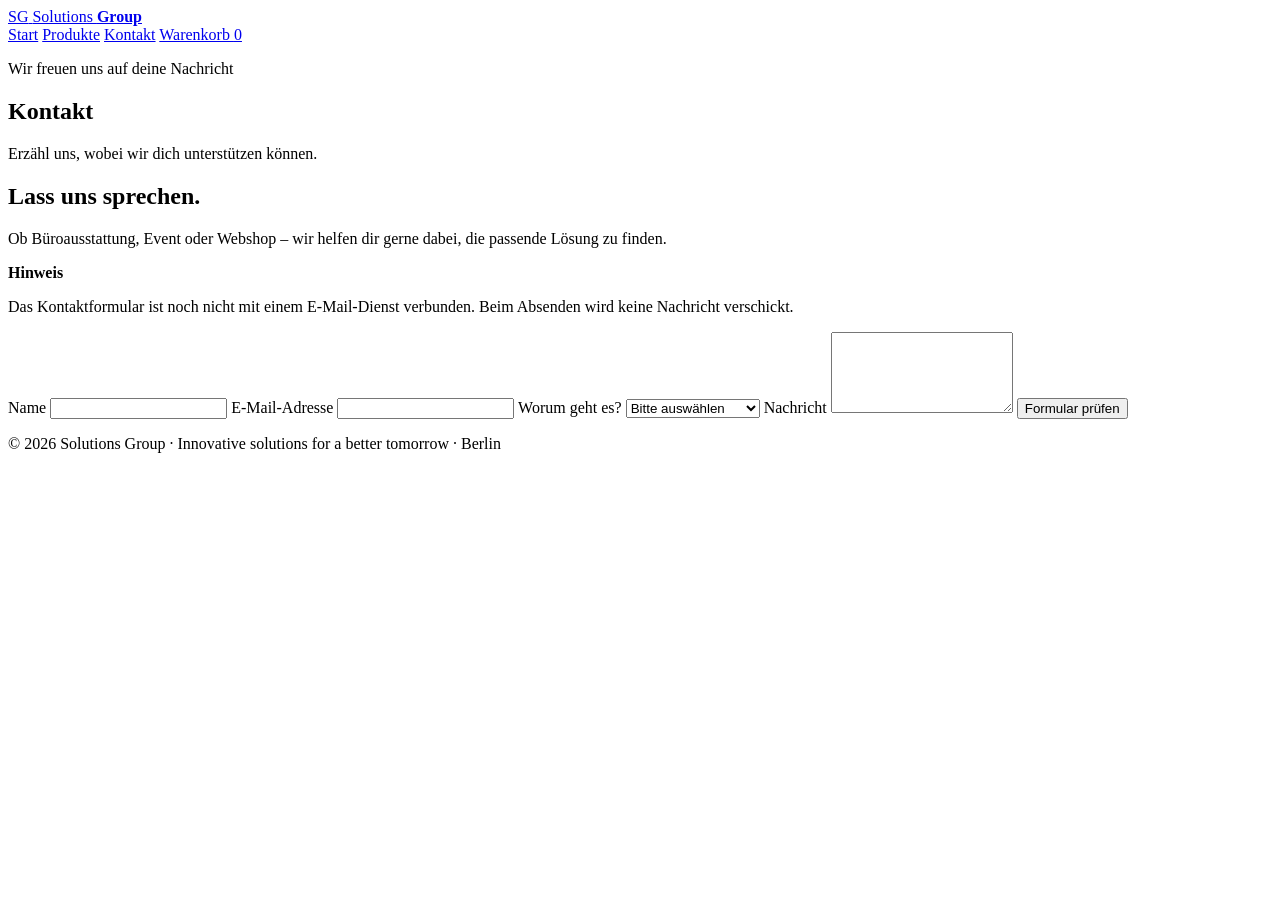
==== kontakt.html @ dd3d1348 "Add Solutions Group website pages" ====
<!doctype html>
<html lang="de">
  <head>
    <meta charset="utf-8">
    <meta name="viewport" content="width=device-width, initial-scale=1">
    <meta name="description" content="Nimm Kontakt mit der Solutions Group auf.">
    <title>Kontakt – Solutions Group</title>
    <link rel="stylesheet" href="css/style.css">
    <script src="js/script.js" defer></script>
  </head>
  <body>
    <header class="site-header">
      <div class="nav">
        <a class="brand" href="index.html" aria-label="Solutions Group – Startseite">
          <span class="brand-mark" aria-hidden="true">SG</span>
          <span>Solutions <strong>Group</strong></span>
        </a>
        <nav aria-label="Hauptnavigation">
          <a href="index.html">Start</a>
          <a href="produkte.html">Produkte</a>
          <a aria-current="page" href="kontakt.html">Kontakt</a>
          <a class="cart-link" href="produkte.html#warenkorb">Warenkorb <span class="cart-badge" data-cart-count>0</span></a>
        </nav>
      </div>
    </header>

    <main>
      <section class="page-hero">
        <p class="eyebrow">Wir freuen uns auf deine Nachricht</p>
        <h1>Kontakt</h1>
        <p>Erzähl uns, wobei wir dich unterstützen können.</p>
      </section>

      <section class="section container contact-layout">
        <div>
          <h2>Lass uns sprechen.</h2>
          <p>Ob Büroausstattung, Event oder Webshop – wir helfen dir gerne dabei, die passende Lösung zu finden.</p>
          <div class="contact-note">
            <strong>Hinweis</strong>
            <p>Das Kontaktformular ist noch nicht mit einem E-Mail-Dienst verbunden. Beim Absenden wird keine Nachricht verschickt.</p>
          </div>
        </div>
        <form class="contact-form" id="kontaktForm">
          <label for="name">Name</label>
          <input id="name" name="name" autocomplete="name" required>

          <label for="email">E-Mail-Adresse</label>
          <input id="email" name="email" type="email" autocomplete="email" required>

          <label for="topic">Worum geht es?</label>
          <select id="topic" name="topic" required>
            <option value="">Bitte auswählen</option>
            <option>Büromöbel</option>
            <option>Eventmanagement</option>
            <option>Webshop</option>
            <option>Sonstiges</option>
          </select>

          <label for="message">Nachricht</label>
          <textarea id="message" name="message" rows="5" required></textarea>

          <button class="button" type="submit">Formular prüfen</button>
          <p class="form-status" id="formStatus" role="status" aria-live="polite"></p>
        </form>
      </section>
    </main>

    <footer class="site-footer">
      <p>© <span data-year>2026</span> Solutions Group · Innovative solutions for a better tomorrow · Berlin</p>
    </footer>
  </body>
</html>
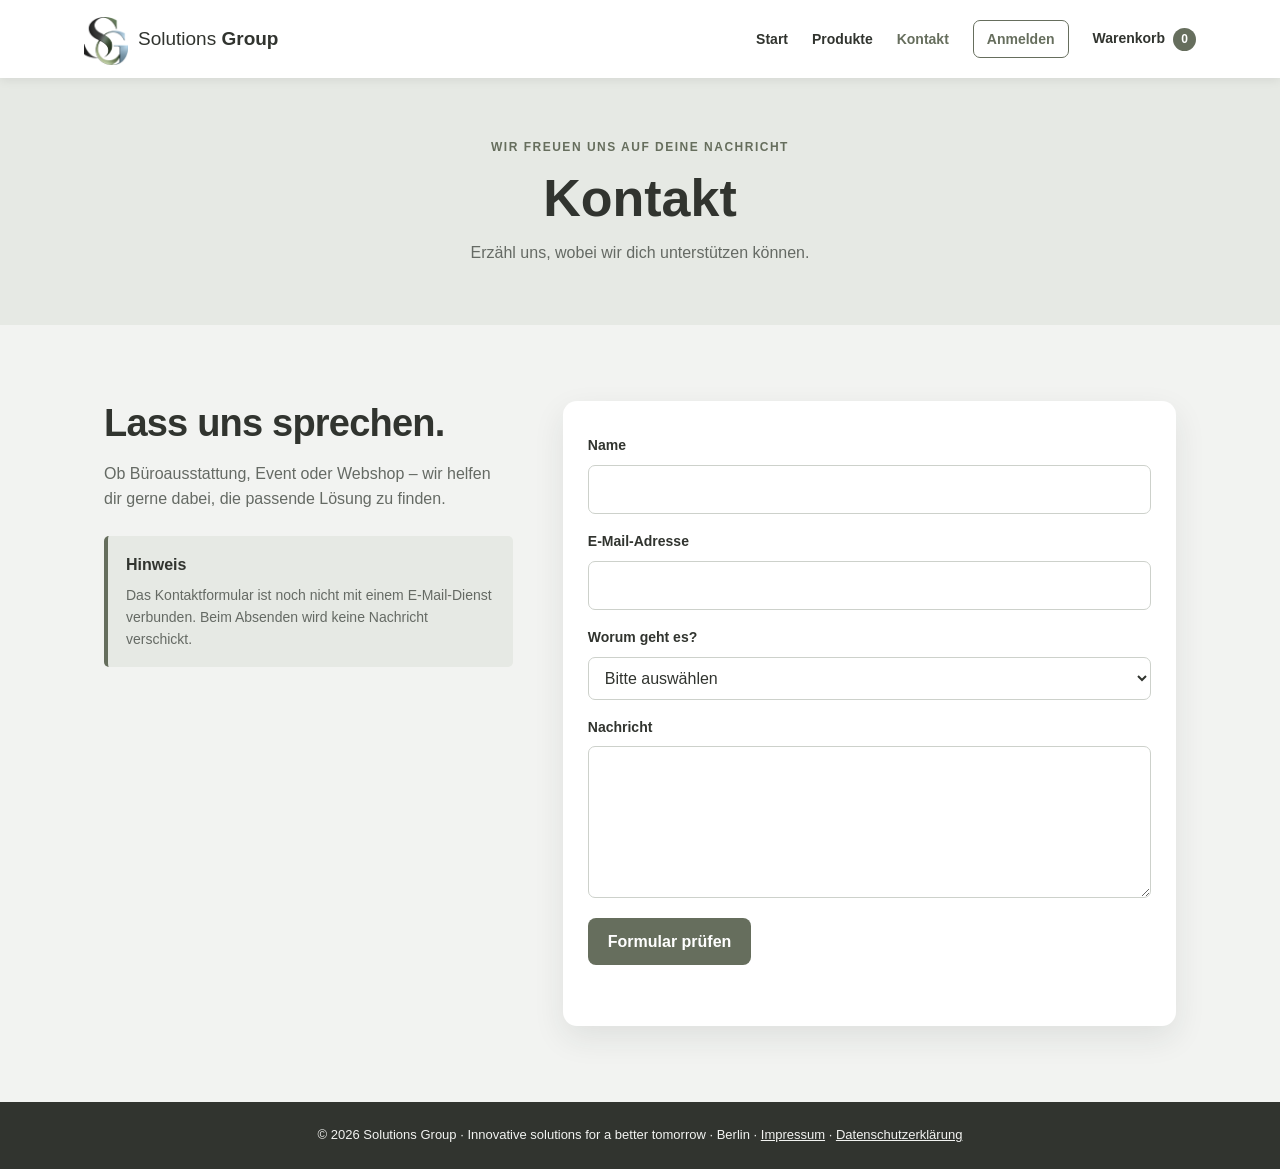
==== commit adf56e44: "Übernehme unveränderten Stand aus die-Testseite-Ferdi-main ZIP" ====
--- a/kontakt.html
+++ b/kontakt.html
@@ -12,13 +12,14 @@
     <header class="site-header">
       <div class="nav">
         <a class="brand" href="index.html" aria-label="Solutions Group – Startseite">
-          <span class="brand-mark" aria-hidden="true">SG</span>
+          <span class="brand-mark" aria-hidden="true"><img src="images/logo.png" alt="" width="44" height="44"></span>
           <span>Solutions <strong>Group</strong></span>
         </a>
         <nav aria-label="Hauptnavigation">
           <a href="index.html">Start</a>
           <a href="produkte.html">Produkte</a>
           <a aria-current="page" href="kontakt.html">Kontakt</a>
+          <a class="nav-auth-link" data-auth-action href="login.html">Anmelden</a>
           <a class="cart-link" href="produkte.html#warenkorb">Warenkorb <span class="cart-badge" data-cart-count>0</span></a>
         </nav>
       </div>
@@ -66,7 +67,7 @@
     </main>
 
     <footer class="site-footer">
-      <p>© <span data-year>2026</span> Solutions Group · Innovative solutions for a better tomorrow · Berlin</p>
+      <p>© <span data-year>2026</span> Solutions Group · Innovative solutions for a better tomorrow · Berlin · <a href="impressum.html">Impressum</a> · <a href="datenschutzerklarung.html">Datenschutzerklärung</a></p>
     </footer>
   </body>
 </html>
--- a/css/style.css
+++ b/css/style.css
@@ -0,0 +1,758 @@
+:root {
+  color-scheme: light;
+  --main: #88979f;
+  --dark: #31342f;
+  --green: #666e5d;
+  --light: #f2f3f1;
+  --white: #fff;
+  --muted: #656a64;
+  --shadow: 0 12px 32px rgb(34 42 39 / 9%);
+}
+
+* {
+  box-sizing: border-box;
+}
+
+html {
+  scroll-behavior: smooth;
+}
+
+body {
+  margin: 0;
+  background: var(--light);
+  color: var(--dark);
+  font-family: Arial, Helvetica, sans-serif;
+  line-height: 1.6;
+}
+
+a {
+  color: inherit;
+}
+
+.site-header {
+  position: sticky;
+  z-index: 5;
+  top: 0;
+  background: rgb(255 255 255 / 96%);
+  box-shadow: 0 2px 10px rgb(0 0 0 / 8%);
+}
+
+.nav {
+  display: flex;
+  max-width: 1160px;
+  min-height: 78px;
+  align-items: center;
+  justify-content: space-between;
+  gap: 20px;
+  margin: auto;
+  padding: 10px 24px;
+}
+
+.brand {
+  display: inline-flex;
+  align-items: center;
+  gap: 10px;
+  color: var(--dark);
+  font-size: 19px;
+  text-decoration: none;
+  white-space: nowrap;
+}
+
+.brand-mark {
+  display: grid;
+  width: 44px;
+  height: 44px;
+  place-items: center;
+  border-radius: 12px;
+}
+
+.brand-mark img {
+  display: block;
+  width: 100%;
+  height: 100%;
+  object-fit: contain;
+}
+
+nav {
+  display: flex;
+  align-items: center;
+  gap: 24px;
+}
+
+nav a {
+  font-size: 14px;
+  font-weight: 700;
+  text-decoration: none;
+}
+
+nav a:hover,
+nav a[aria-current="page"] {
+  color: var(--green);
+}
+
+.nav-auth-link {
+  display: inline-flex;
+  min-height: 38px;
+  align-items: center;
+  justify-content: center;
+  padding: 7px 13px;
+  border: 1px solid var(--green);
+  border-radius: 7px;
+  color: var(--green);
+  cursor: pointer;
+  font: inherit;
+  font-size: 14px;
+  font-weight: 700;
+  text-decoration: none;
+  white-space: nowrap;
+}
+
+.nav-auth-link:hover {
+  background: var(--green);
+  color: var(--white);
+}
+
+.cart-link {
+  white-space: nowrap;
+}
+
+.cart-badge {
+  display: inline-grid;
+  min-width: 23px;
+  height: 23px;
+  place-items: center;
+  margin-left: 4px;
+  padding: 0 6px;
+  border-radius: 20px;
+  background: var(--green);
+  color: var(--white);
+  font-size: 12px;
+}
+
+.hero {
+  display: grid;
+  min-height: 470px;
+  grid-template-columns: minmax(0, 1fr) minmax(260px, 0.9fr);
+  align-items: center;
+  gap: 32px;
+  overflow: hidden;
+  padding: 58px max(24px, calc((100vw - 1112px) / 2));
+  background: var(--dark);
+  color: var(--white);
+}
+
+.hero-content {
+  max-width: 620px;
+}
+
+.eyebrow {
+  margin: 0 0 10px;
+  color: var(--green);
+  font-size: 12px;
+  font-weight: 800;
+  letter-spacing: 1.5px;
+  text-transform: uppercase;
+}
+
+.hero .eyebrow {
+  color: #c5d0c0;
+}
+
+h1,
+h2,
+h3,
+p {
+  margin-top: 0;
+}
+
+h1,
+h2,
+h3 {
+  line-height: 1.2;
+}
+
+.hero h1 {
+  max-width: 650px;
+  margin-bottom: 14px;
+  font-size: clamp(38px, 5vw, 58px);
+  letter-spacing: -1.5px;
+}
+
+.hero-content > p:not(.eyebrow) {
+  max-width: 580px;
+  color: #e2e4df;
+}
+
+.button {
+  display: inline-flex;
+  min-height: 46px;
+  align-items: center;
+  justify-content: center;
+  margin-top: 12px;
+  padding: 11px 20px;
+  border: 0;
+  border-radius: 8px;
+  background: var(--green);
+  color: var(--white);
+  cursor: pointer;
+  font: inherit;
+  font-weight: 700;
+  text-align: center;
+  text-decoration: none;
+  transition: background 150ms ease, transform 150ms ease;
+}
+
+.button:hover {
+  transform: translateY(-1px);
+  background: #535b4b;
+}
+
+.button:focus-visible,
+a:focus-visible,
+input:focus-visible,
+textarea:focus-visible,
+select:focus-visible {
+  outline: 3px solid #d8c17c;
+  outline-offset: 3px;
+}
+
+.hero-art {
+  position: relative;
+  height: 300px;
+  overflow: hidden;
+  border: 1px solid rgb(255 255 255 / 13%);
+  border-radius: 28px;
+  background: linear-gradient(145deg, #9aa8aa, #d6d5c6);
+}
+
+.art-window {
+  position: absolute;
+  top: 30px;
+  right: 35px;
+  width: 150px;
+  height: 126px;
+  border: 10px solid #f1eee0;
+  background: linear-gradient(145deg, #dce5dc 50%, #a9b49f 50%);
+}
+
+.art-desk {
+  position: absolute;
+  right: 6%;
+  bottom: 60px;
+  left: 8%;
+  height: 19px;
+  border-radius: 4px;
+  background: #785d47;
+}
+
+.art-desk::after {
+  position: absolute;
+  top: 18px;
+  right: 16%;
+  left: 16%;
+  height: 88px;
+  border-right: 8px solid #705947;
+  border-left: 8px solid #705947;
+  content: "";
+}
+
+.art-chair {
+  position: absolute;
+  bottom: 45px;
+  left: 34%;
+  width: 62px;
+  height: 74px;
+  border-radius: 22px 22px 9px 9px;
+  background: var(--green);
+  box-shadow: 28px 60px 0 -26px var(--dark);
+}
+
+.art-plant {
+  position: absolute;
+  right: 13%;
+  bottom: 79px;
+  width: 34px;
+  height: 42px;
+  border-radius: 50% 50% 15% 15%;
+  background: #78836b;
+  box-shadow: -16px -16px 0 -5px #78836b, 16px -22px 0 -7px #78836b;
+}
+
+.container {
+  width: min(1120px, 100%);
+  margin: 0 auto;
+  padding: 0 24px;
+}
+
+.section {
+  padding-top: 76px;
+  padding-bottom: 76px;
+}
+
+.section-heading {
+  margin-bottom: 24px;
+}
+
+.section-heading h2,
+.why-grid h2,
+.office h2,
+.contact-layout h2 {
+  margin-bottom: 14px;
+  font-size: clamp(28px, 3vw, 38px);
+  letter-spacing: -0.8px;
+}
+
+.grid {
+  display: grid;
+  grid-template-columns: repeat(3, minmax(0, 1fr));
+  gap: 20px;
+}
+
+.card {
+  padding: 25px;
+  border: 1px solid #e8e9e5;
+  border-radius: 14px;
+  background: var(--white);
+  box-shadow: var(--shadow);
+}
+
+.card h3 {
+  margin: 14px 0 9px;
+  font-size: 21px;
+}
+
+.card p {
+  margin-bottom: 0;
+  color: var(--muted);
+}
+
+.tag {
+  display: inline-block;
+  padding: 5px 10px;
+  border-radius: 20px;
+  background: #e9eeeb;
+  color: #4b5a51;
+  font-size: 11px;
+  font-weight: 800;
+  letter-spacing: 0.6px;
+}
+
+.why-section {
+  background: #e6e9e4;
+}
+
+.why-grid {
+  display: grid;
+  grid-template-columns: 1fr 1fr;
+  align-items: center;
+  gap: 50px;
+}
+
+.benefits {
+  display: grid;
+  gap: 13px;
+  margin: 0;
+  padding: 0;
+  list-style: none;
+}
+
+.benefits li {
+  position: relative;
+  padding-left: 32px;
+}
+
+.benefits li::before {
+  position: absolute;
+  left: 0;
+  color: var(--green);
+  content: "✓";
+  font-weight: 900;
+}
+
+.office {
+  display: grid;
+  grid-template-columns: 1fr 1fr;
+  align-items: center;
+  gap: 48px;
+}
+
+.office p:not(.eyebrow) {
+  color: var(--muted);
+}
+
+.office-art {
+  position: relative;
+  min-height: 280px;
+  overflow: hidden;
+  border-radius: 18px;
+  background: linear-gradient(140deg, #dce3dd, #b6c0b5);
+}
+
+.office-sun {
+  position: absolute;
+  top: 35px;
+  right: 34px;
+  width: 95px;
+  height: 95px;
+  border: 10px solid #f4f1e5;
+  background: #c7d5d0;
+}
+
+.office-table {
+  position: absolute;
+  right: 8%;
+  bottom: 60px;
+  left: 8%;
+  height: 18px;
+  background: #795d49;
+}
+
+.office-table::after {
+  position: absolute;
+  top: 18px;
+  right: 16%;
+  left: 16%;
+  height: 65px;
+  border-right: 8px solid #795d49;
+  border-left: 8px solid #795d49;
+  content: "";
+}
+
+.office-leaf {
+  position: absolute;
+  bottom: 79px;
+  left: 18%;
+  width: 27px;
+  height: 55px;
+  border-radius: 100% 0;
+  background: #687a63;
+  box-shadow: 17px -13px 0 -4px #687a63, 24px 6px 0 -6px #687a63;
+}
+
+.text-link {
+  color: var(--green);
+  font-weight: 800;
+  text-decoration: none;
+}
+
+.text-link:hover {
+  text-decoration: underline;
+}
+
+.site-footer {
+  padding: 23px 24px;
+  background: var(--dark);
+  color: #f2f3f1;
+  text-align: center;
+}
+
+.site-footer p {
+  margin: 0;
+  font-size: 13px;
+}
+
+.page-hero {
+  padding: 60px 24px;
+  background: #e6e9e4;
+  text-align: center;
+}
+
+.page-hero h1 {
+  margin-bottom: 10px;
+  font-size: clamp(38px, 5vw, 52px);
+}
+
+.page-hero > p:last-child {
+  margin-bottom: 0;
+  color: var(--muted);
+}
+
+.product-card {
+  overflow: hidden;
+  padding: 0;
+}
+
+.product-card .card-body {
+  padding: 22px;
+}
+
+.product-card h2 {
+  margin: 13px 0 8px;
+  font-size: 22px;
+}
+
+.product-art {
+  position: relative;
+  display: grid;
+  height: 190px;
+  place-items: center;
+  overflow: hidden;
+  background: linear-gradient(140deg, #e1e6e0, #bec8c1);
+}
+
+.product-art::before,
+.product-art::after,
+.product-art span {
+  position: absolute;
+  display: block;
+  content: "";
+}
+
+.art-chair-product::before {
+  width: 74px;
+  height: 72px;
+  border-radius: 24px 24px 12px 12px;
+  background: var(--green);
+}
+
+.art-chair-product::after {
+  top: 112px;
+  width: 8px;
+  height: 45px;
+  background: #4e5549;
+}
+
+.art-chair-product span {
+  top: 151px;
+  width: 92px;
+  height: 8px;
+  border-radius: 10px;
+  background: #4e5549;
+}
+
+.art-desk-product::before {
+  top: 83px;
+  width: 190px;
+  height: 15px;
+  border-radius: 5px;
+  background: #785d47;
+}
+
+.art-desk-product::after {
+  top: 98px;
+  width: 136px;
+  height: 65px;
+  border-right: 8px solid #705947;
+  border-left: 8px solid #705947;
+}
+
+.art-lamp-product::before {
+  top: 48px;
+  width: 10px;
+  height: 96px;
+  transform: rotate(30deg);
+  border-radius: 8px;
+  background: #5d6758;
+}
+
+.art-lamp-product::after {
+  top: 39px;
+  width: 58px;
+  height: 20px;
+  transform: rotate(-25deg);
+  border-radius: 12px 12px 5px 5px;
+  background: #5d6758;
+}
+
+.art-lamp-product span {
+  top: 143px;
+  width: 82px;
+  height: 8px;
+  border-radius: 8px;
+  background: #5d6758;
+}
+
+.price {
+  margin: 13px 0 0;
+  color: var(--green);
+  font-size: 20px;
+  font-weight: 900;
+}
+
+.notice {
+  margin: 24px 0 0;
+  color: var(--muted);
+  font-size: 13px;
+}
+
+.cart-section {
+  padding-top: 20px;
+}
+
+.cart-items {
+  display: grid;
+  gap: 10px;
+}
+
+.cart-row {
+  display: flex;
+  align-items: center;
+  justify-content: space-between;
+  gap: 16px;
+  padding: 14px 17px;
+  border: 1px solid #e2e5df;
+  border-radius: 10px;
+  background: var(--white);
+}
+
+.cart-row p {
+  margin: 0;
+}
+
+.cart-row button {
+  border: 0;
+  background: transparent;
+  color: #6a3b36;
+  cursor: pointer;
+  font: inherit;
+  font-weight: 700;
+}
+
+.cart-empty,
+.cart-total {
+  color: var(--muted);
+}
+
+.cart-total {
+  margin-top: 16px;
+  font-weight: 800;
+}
+
+.contact-layout {
+  display: grid;
+  grid-template-columns: 0.8fr 1.2fr;
+  align-items: start;
+  gap: 50px;
+}
+
+.contact-layout > div > p:not(.eyebrow) {
+  color: var(--muted);
+}
+
+.contact-note {
+  margin-top: 24px;
+  padding: 16px 18px;
+  border-left: 4px solid var(--green);
+  border-radius: 5px;
+  background: #e6e9e4;
+}
+
+.contact-note p {
+  margin: 6px 0 0;
+  color: var(--muted);
+  font-size: 14px;
+}
+
+.contact-form {
+  display: grid;
+  gap: 8px;
+  padding: 25px;
+  border-radius: 14px;
+  background: var(--white);
+  box-shadow: var(--shadow);
+}
+
+.contact-form label {
+  margin-top: 8px;
+  font-size: 14px;
+  font-weight: 700;
+}
+
+.contact-form input,
+.contact-form textarea,
+.contact-form select {
+  width: 100%;
+  padding: 11px 12px;
+  border: 1px solid #cdd1cb;
+  border-radius: 7px;
+  background: #fff;
+  color: var(--dark);
+  font: inherit;
+}
+
+.contact-form textarea {
+  resize: vertical;
+}
+
+.contact-form .button {
+  justify-self: start;
+}
+
+.form-status {
+  min-height: 24px;
+  margin: 4px 0 0;
+  color: #6a3b36;
+  font-size: 14px;
+}
+
+.login-section {
+  display: grid;
+  min-height: 65vh;
+  place-items: center;
+  padding-top: 56px;
+  padding-bottom: 56px;
+  background: linear-gradient(145deg, #e6e9e4, var(--light) 55%);
+}
+
+.login-card {
+  width: min(440px, 100%);
+  padding: clamp(24px, 6vw, 40px);
+}
+
+.login-card h1 {
+  margin-bottom: 9px;
+  font-size: clamp(30px, 5vw, 38px);
+  letter-spacing: -0.8px;
+}
+
+.login-intro {
+  margin-bottom: 20px;
+  color: var(--muted);
+}
+
+.form-status[role="alert"]:not(:empty) {
+  padding: 10px 12px;
+  border-radius: 7px;
+  background: #f7e9e7;
+}
+
+@media (max-width: 760px) {
+  .nav {
+    flex-direction: column;
+    justify-content: center;
+    gap: 8px;
+    padding: 12px 16px;
+  }
+
+  nav {
+    flex-wrap: wrap;
+    justify-content: center;
+    gap: 10px 18px;
+  }
+
+  .hero {
+    min-height: 0;
+    grid-template-columns: 1fr;
+    padding: 50px 24px;
+  }
+
+  .hero-art {
+    height: 230px;
+  }
+
+  .grid {
+    grid-template-columns: 1fr;
+  }
+
+  .why-grid,
+  .office,
+  .contact-layout {
+    grid-template-columns: 1fr;
+    gap: 25px;
+  }
+
+  .section {
+    padding-top: 54px;
+    padding-bottom: 54px;
+  }
+}
